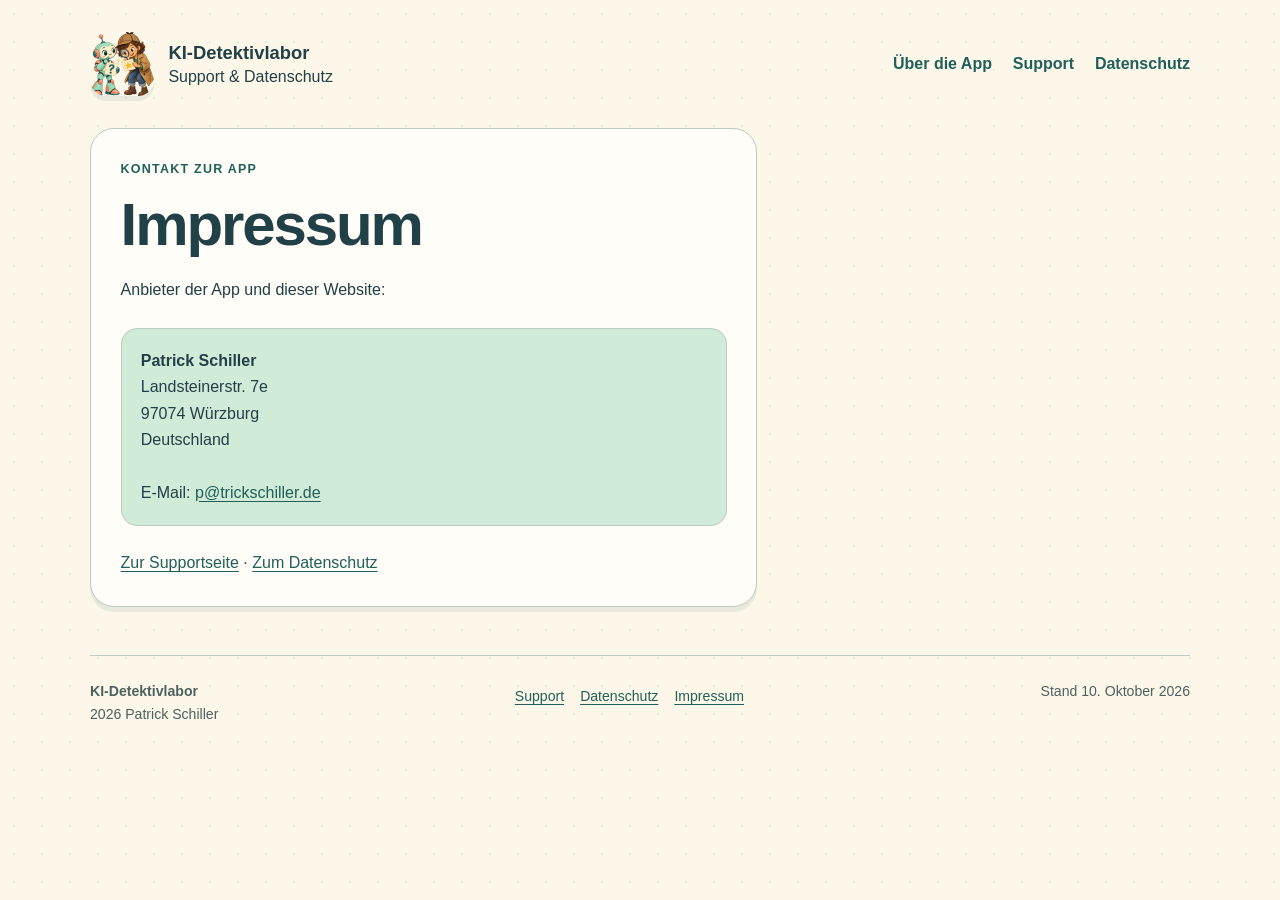
==== site/anbieter.html @ b1001781 "feat: publish app support and privacy pages" ====
<!doctype html>
<html lang="de" data-release-status="ready">
<head>
  <meta charset="utf-8">
  <meta name="viewport" content="width=device-width, initial-scale=1">
  <meta name="description" content="Anbieter und Kontakt für die App KI-Detektivlabor: Patrick Schiller, Würzburg.">
  <meta name="referrer" content="no-referrer">
  <meta http-equiv="Content-Security-Policy" content="default-src 'self'; script-src 'none'; style-src 'self'; img-src 'self'; base-uri 'none'; form-action 'none'">
  <title>Impressum · KI-Detektivlabor</title>
  <link rel="icon" href="assets/app-icon.png" type="image/png">
  <link rel="stylesheet" href="styles.css">
</head>
<body>
  <a class="skip-link" href="#inhalt">Zum Inhalt springen</a>
  <div class="site-shell">
    <header class="site-header">
      <a class="brand" href="index.html">
        <img src="assets/app-icon.png" width="64" height="64" alt="">
        <span class="brand-copy"><strong>KI-Detektivlabor</strong><span>Support &amp; Datenschutz</span></span>
      </a>
      <nav class="site-nav" aria-label="Hauptnavigation">
        <a href="index.html">Über die App</a>
        <a href="support.html">Support</a>
        <a href="datenschutz.html">Datenschutz</a>
      </nav>
    </header>
    <main id="inhalt" tabindex="-1">
      <article class="prose card">
        <p class="eyebrow">Kontakt zur App</p>
        <h1>Impressum</h1>
        <p>Anbieter der App und dieser Website:</p>
        <address class="contact-details"><strong>Patrick Schiller</strong><br>Landsteinerstr. 7e<br>97074 Würzburg<br>Deutschland<br><br>E-Mail: <a href="mailto:p@trickschiller.de">p@trickschiller.de</a></address>
        <p><a href="support.html">Zur Supportseite</a> · <a href="datenschutz.html">Zum Datenschutz</a></p>
      </article>
    </main>
    <footer class="site-footer">
      <p><strong>KI-Detektivlabor</strong><br>2026 Patrick Schiller</p>
      <nav aria-label="Fußnavigation"><a href="support.html">Support</a><a href="datenschutz.html">Datenschutz</a><a href="anbieter.html">Impressum</a></nav>
      <p>Stand 10. Oktober 2026</p>
    </footer>
  </div>
</body>
</html>
---- site/styles.css ----
/* Local support and privacy pages. All assets and fonts remain local. */
:root {
    color-scheme: light;
    --cream: #fcf7e8;
    --paper: #fffdf7;
    --ink: #214047;
    --teal: #205f5a;
    --teal-deep: #164843;
    --mint: #d1ebd9;
    --coral: #f7ccb5;
    --honey: #fac952;
    --muted: #4c6260;
    --line: #baccc3;
    --radius: 1.5rem;
    --shadow: 0 5px 0 rgb(32 95 90 / 9%);
    font-family: ui-rounded, "SF Pro Rounded", -apple-system, BlinkMacSystemFont,
        "Segoe UI", sans-serif;
    font-size: 100%;
    line-height: 1.65;
    font-synthesis: none;
    -webkit-text-size-adjust: 100%;
    text-size-adjust: 100%;
}

*,
*::before,
*::after {
    box-sizing: border-box;
}

body {
    margin: 0;
    color: var(--ink);
    background-color: var(--cream);
    background-image: radial-gradient(rgb(32 95 90 / 7%) 1px, transparent 1px);
    background-size: 28px 28px;
}

img {
    display: block;
    max-width: 100%;
    height: auto;
}

a {
    color: var(--teal);
    text-underline-offset: 0.2em;
    text-decoration-thickness: 0.08em;
}

a:hover {
    color: var(--teal-deep);
    text-decoration-thickness: 0.14em;
}

:focus-visible {
    outline: 3px solid var(--teal-deep);
    outline-offset: 4px;
    box-shadow: 0 0 0 7px var(--paper);
    border-radius: 0.25rem;
}

::selection {
    color: var(--ink);
    background: var(--honey);
}

h1,
h2,
h3 {
    color: var(--ink);
    line-height: 1.18;
    text-wrap: balance;
    overflow-wrap: anywhere;
}

h1 {
    margin: 0 0 1rem;
    font-size: clamp(2rem, 5vw, 3.75rem);
    font-weight: 800;
    letter-spacing: -0.035em;
}

h2 {
    margin: 2rem 0 0.8rem;
    font-size: clamp(1.4rem, 3vw, 1.85rem);
    letter-spacing: -0.02em;
}

h3 {
    margin: 1.5rem 0 0.65rem;
    font-size: 1.15rem;
}

p {
    margin: 0 0 1rem;
}

ul,
ol {
    padding-inline-start: 1.4rem;
}

li + li {
    margin-top: 0.4rem;
}

button,
input,
textarea,
select {
    font: inherit;
}

code {
    font-size: 0.92em;
    overflow-wrap: anywhere;
}

hr {
    margin-block: 2rem;
    border: 0;
    border-top: 1px solid var(--line);
}

[id] {
    scroll-margin-top: 1.5rem;
}

.site-shell {
    width: min(1100px, calc(100% - 2rem));
    margin-inline: auto;
}

.skip-link {
    position: fixed;
    z-index: 20;
    top: 0.75rem;
    left: 0.75rem;
    padding: 0.65rem 1rem;
    color: var(--paper);
    background: var(--teal-deep);
    border-radius: 0.6rem;
    font-weight: 700;
    transform: translateY(-200%);
}

.skip-link:focus {
    color: var(--paper);
    transform: translateY(0);
}

.site-header {
    display: flex;
    flex-wrap: wrap;
    align-items: center;
    justify-content: space-between;
    gap: 1rem 2rem;
    padding-block: 1.5rem;
}

.brand {
    display: inline-flex;
    align-items: center;
    gap: 0.9rem;
    max-width: 100%;
    color: var(--ink);
    text-decoration: none;
}

.brand img {
    flex: 0 0 auto;
    width: 64px;
    height: 64px;
    border-radius: 1rem;
    box-shadow: var(--shadow);
}

.brand-copy {
    min-width: 0;
    line-height: 1.35;
    overflow-wrap: anywhere;
}

.brand-copy strong {
    display: block;
    font-size: 1.15rem;
}

.brand-copy small {
    display: block;
    margin-top: 0.2rem;
    color: var(--muted);
}

.eyebrow {
    margin-bottom: 0.7rem;
    color: var(--teal);
    font-size: 0.78rem;
    font-weight: 800;
    letter-spacing: 0.1em;
    text-transform: uppercase;
}

.site-nav {
    display: flex;
    flex-wrap: wrap;
    gap: 0.3rem 1.3rem;
    align-items: center;
}

.site-nav a {
    display: inline-flex;
    min-height: 44px;
    align-items: center;
    padding-block: 0.35rem;
    font-weight: 700;
    text-decoration: none;
}

.site-nav a:hover,
.site-nav .current,
.site-nav [aria-current="page"] {
    text-decoration: underline;
    text-decoration-thickness: 0.16em;
    text-underline-offset: 0.4em;
}

.hero {
    display: grid;
    gap: 1.5rem;
    align-items: center;
    margin-block: 1.5rem 2rem;
    padding: clamp(1.5rem, 5vw, 3rem);
    background: var(--mint);
    border: 2px solid var(--paper);
    border-radius: calc(var(--radius) + 0.5rem);
    box-shadow: var(--shadow);
}

.hero-copy {
    min-width: 0;
}

.hero-copy > p:not(.eyebrow) {
    max-width: 58ch;
    font-size: 1.08rem;
}

.hero-icon {
    width: min(100%, 180px);
    justify-self: start;
}

.hero-icon img,
img.hero-icon {
    border-radius: 24%;
    box-shadow: 0 8px 0 rgb(32 95 90 / 12%);
}

.tag-list {
    display: flex;
    flex-wrap: wrap;
    gap: 0.55rem;
    margin: 1.25rem 0;
    padding: 0;
    list-style: none;
}

.tag-list li {
    margin: 0;
    padding: 0.25rem 0.7rem;
    color: var(--teal-deep);
    background: var(--paper);
    border: 1px solid var(--line);
    border-radius: 2rem;
    font-size: 0.86rem;
    font-weight: 700;
}

.button {
    display: inline-flex;
    align-items: center;
    justify-content: center;
    min-height: 48px;
    max-width: 100%;
    margin: 0.5rem 0.5rem 0.5rem 0;
    padding: 0.7rem 1.15rem;
    color: var(--paper);
    background: var(--teal);
    border: 2px solid var(--teal);
    border-radius: 0.9rem;
    font-weight: 750;
    line-height: 1.4;
    text-align: center;
    text-decoration: none;
    box-shadow: 0 3px 0 var(--teal-deep);
}

.button:hover {
    color: var(--paper);
    background: var(--teal-deep);
    border-color: var(--teal-deep);
    text-decoration: none;
}

.button-secondary {
    color: var(--teal-deep);
    background: var(--paper);
    box-shadow: none;
}

.button-secondary:hover {
    color: var(--teal-deep);
    background: var(--cream);
}

.feature-grid {
    display: grid;
    grid-template-columns: 1fr;
    gap: 1.15rem;
    margin-block: 1.5rem 2rem;
}

.feature-card,
.card {
    min-width: 0;
    padding: clamp(1.25rem, 3vw, 1.85rem);
    background: var(--paper);
    border: 1px solid var(--line);
    border-radius: var(--radius);
    box-shadow: var(--shadow);
    overflow-wrap: anywhere;
}

.feature-card:nth-child(3n + 2) {
    background: #fff0e6;
}

.feature-card:nth-child(3n) {
    background: #fff3cb;
}

.feature-card h2,
.feature-card h3,
.card > :first-child {
    margin-top: 0;
}

.feature-card > :last-child,
.card > :last-child {
    margin-bottom: 0;
}

.content-layout {
    display: grid;
    gap: 1.5rem;
    margin-block: 1.5rem 3rem;
    align-items: start;
}

.content-nav {
    padding: 1.15rem 1.25rem;
    background: var(--mint);
    border-radius: 1rem;
}

.content-nav nav {
    display: grid;
    gap: 0.15rem;
}

.content-nav strong {
    margin-bottom: 0.3rem;
}

.content-nav h2,
.content-nav h3 {
    margin: 0 0 0.55rem;
    font-size: 1rem;
}

.content-nav ul {
    margin: 0;
    padding: 0;
    list-style: none;
}

.content-nav li + li {
    margin-top: 0.15rem;
}

.content-nav a {
    display: block;
    padding-block: 0.4rem;
    font-size: 0.95rem;
    font-weight: 600;
    line-height: 1.5;
}

.prose {
    width: 100%;
    max-width: 75ch;
    min-width: 0;
    overflow-wrap: anywhere;
    hyphens: auto;
}

.prose > :first-child {
    margin-top: 0;
}

.prose section + section {
    margin-top: 2rem;
    padding-top: 0.25rem;
}

.prose li {
    padding-inline-start: 0.15rem;
}

.meta-line {
    color: var(--muted);
    font-size: 0.9rem;
}

.contact-details {
    margin-block: 1.5rem;
    padding: 1.2rem;
    color: var(--ink);
    background: var(--mint);
    border: 1px solid var(--line);
    border-radius: 1rem;
    font-style: normal;
}

.steps {
    padding-inline-start: 1.6rem;
}

.steps li {
    padding-inline-start: 0.3rem;
}

.steps li + li {
    margin-top: 1rem;
}

.steps li::marker {
    color: var(--teal);
    font-weight: 800;
}

.site-footer nav {
    display: flex;
    flex-wrap: wrap;
    gap: 0.5rem 1rem;
}

.site-footer {
    display: flex;
    flex-wrap: wrap;
    justify-content: space-between;
    gap: 0.5rem 2rem;
    margin-top: 3rem;
    padding-block: 1.5rem 2rem;
    border-top: 1px solid var(--line);
    color: var(--muted);
    font-size: 0.88rem;
}

.site-footer p {
    max-width: 75ch;
    margin: 0;
}

.site-footer a {
    display: inline-block;
    padding-block: 0.3rem;
}

@media (min-width: 600px) {
    .site-shell {
        width: min(1100px, calc(100% - 3rem));
    }

    .hero {
        grid-template-columns: minmax(0, 1fr) 180px;
    }

    .hero-icon {
        justify-self: end;
    }

    .feature-grid {
        grid-template-columns: repeat(2, minmax(0, 1fr));
    }
}

@media (min-width: 900px) {
    .site-header {
        padding-block: 2rem;
    }

    .hero {
        grid-template-columns: minmax(0, 1fr) 220px;
    }

    .hero-icon {
        width: 220px;
    }

    .feature-grid {
        grid-template-columns: repeat(3, minmax(0, 1fr));
    }

    .content-layout {
        grid-template-columns: 220px minmax(0, 1fr);
        gap: 2rem;
    }

    .content-nav {
        position: sticky;
        top: 1.5rem;
    }
}

@media (prefers-reduced-motion: reduce) {
    *,
    *::before,
    *::after {
        scroll-behavior: auto !important;
        animation: none !important;
        transition: none !important;
    }
}

@media print {
    body {
        color: #000;
        background: #fff;
    }

    .site-shell {
        width: 100%;
    }

    .site-nav,
    .content-nav,
    .skip-link,
    .hero-icon,
    .button {
        display: none;
    }

    .hero,
    .card,
    .feature-card,
    .contact-details {
        box-shadow: none;
        break-inside: avoid;
    }

    .content-layout {
        display: block;
    }

    .prose {
        max-width: none;
    }

    a {
        color: #000;
    }

    h2,
    h3 {
        break-after: avoid;
    }
}
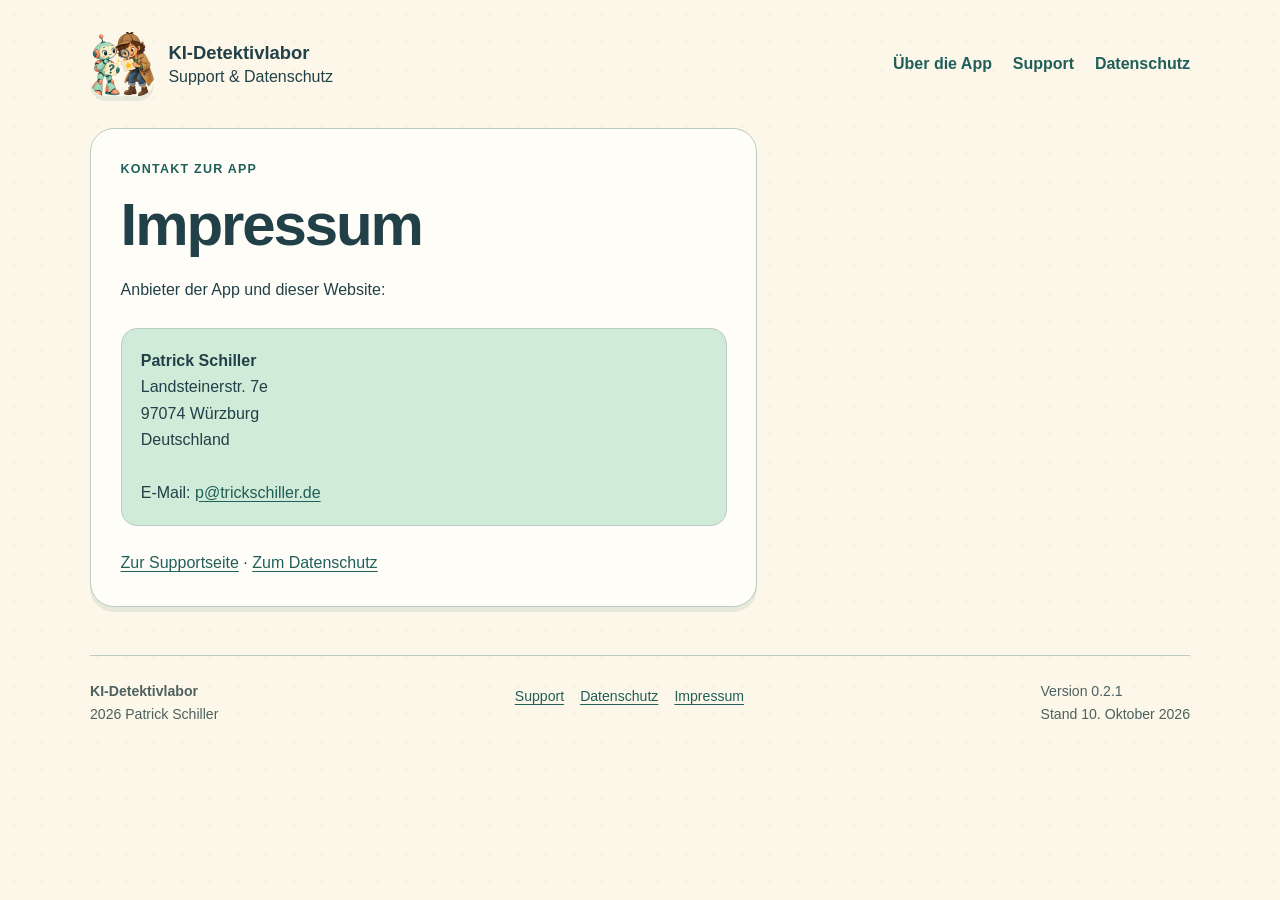
==== commit 2cc952fe: "docs: update support pages for version 0.2.1" ====
--- a/site/anbieter.html
+++ b/site/anbieter.html
@@ -36,9 +36,8 @@
     <footer class="site-footer">
       <p><strong>KI-Detektivlabor</strong><br>2026 Patrick Schiller</p>
       <nav aria-label="Fußnavigation"><a href="support.html">Support</a><a href="datenschutz.html">Datenschutz</a><a href="anbieter.html">Impressum</a></nav>
-      <p>Stand 10. Oktober 2026</p>
+      <p>Version 0.2.1<br>Stand 10. Oktober 2026</p>
     </footer>
   </div>
 </body>
 </html>
-
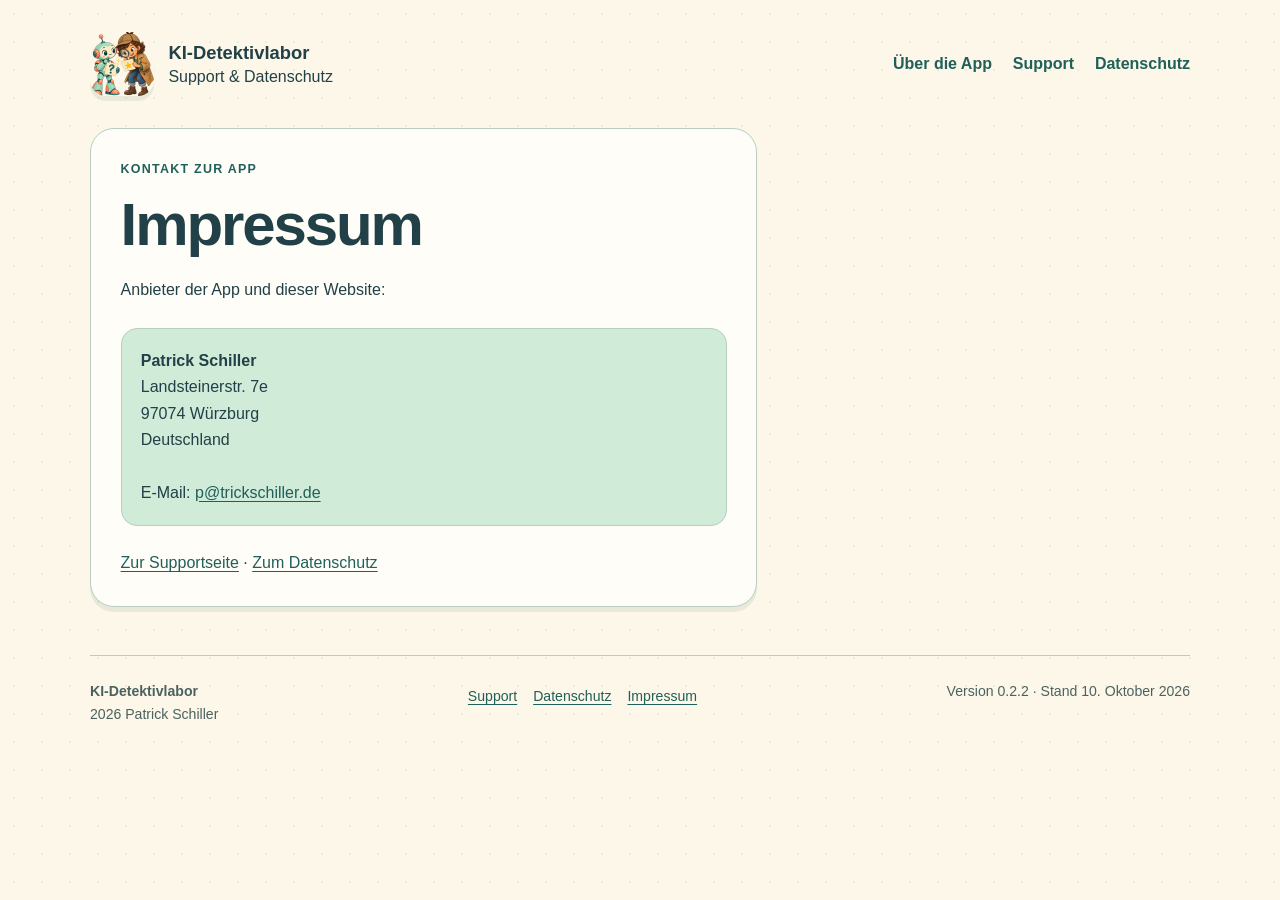
==== commit 76c24992: "docs: update support pages for release 0.2.2" ====
--- a/site/anbieter.html
+++ b/site/anbieter.html
@@ -36,7 +36,7 @@
     <footer class="site-footer">
       <p><strong>KI-Detektivlabor</strong><br>2026 Patrick Schiller</p>
       <nav aria-label="Fußnavigation"><a href="support.html">Support</a><a href="datenschutz.html">Datenschutz</a><a href="anbieter.html">Impressum</a></nav>
-      <p>Version 0.2.1<br>Stand 10. Oktober 2026</p>
+      <p>Version 0.2.2 · Stand 10. Oktober 2026</p>
     </footer>
   </div>
 </body>
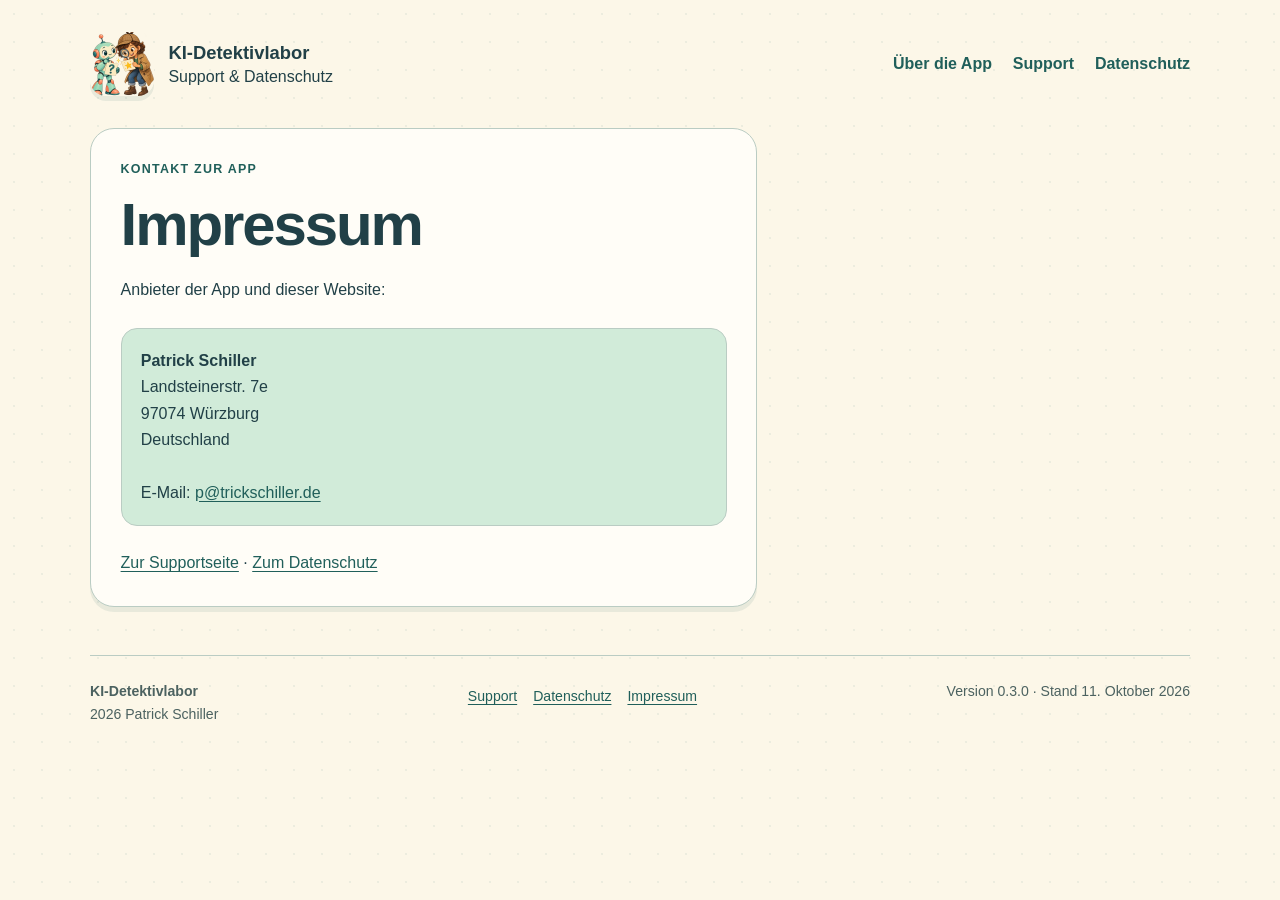
==== commit 49dfb624: "docs: update support pages for release 0.3.0" ====
--- a/site/anbieter.html
+++ b/site/anbieter.html
@@ -36,7 +36,7 @@
     <footer class="site-footer">
       <p><strong>KI-Detektivlabor</strong><br>2026 Patrick Schiller</p>
       <nav aria-label="Fußnavigation"><a href="support.html">Support</a><a href="datenschutz.html">Datenschutz</a><a href="anbieter.html">Impressum</a></nav>
-      <p>Version 0.2.2 · Stand 10. Oktober 2026</p>
+      <p>Version 0.3.0 · Stand 11. Oktober 2026</p>
     </footer>
   </div>
 </body>
